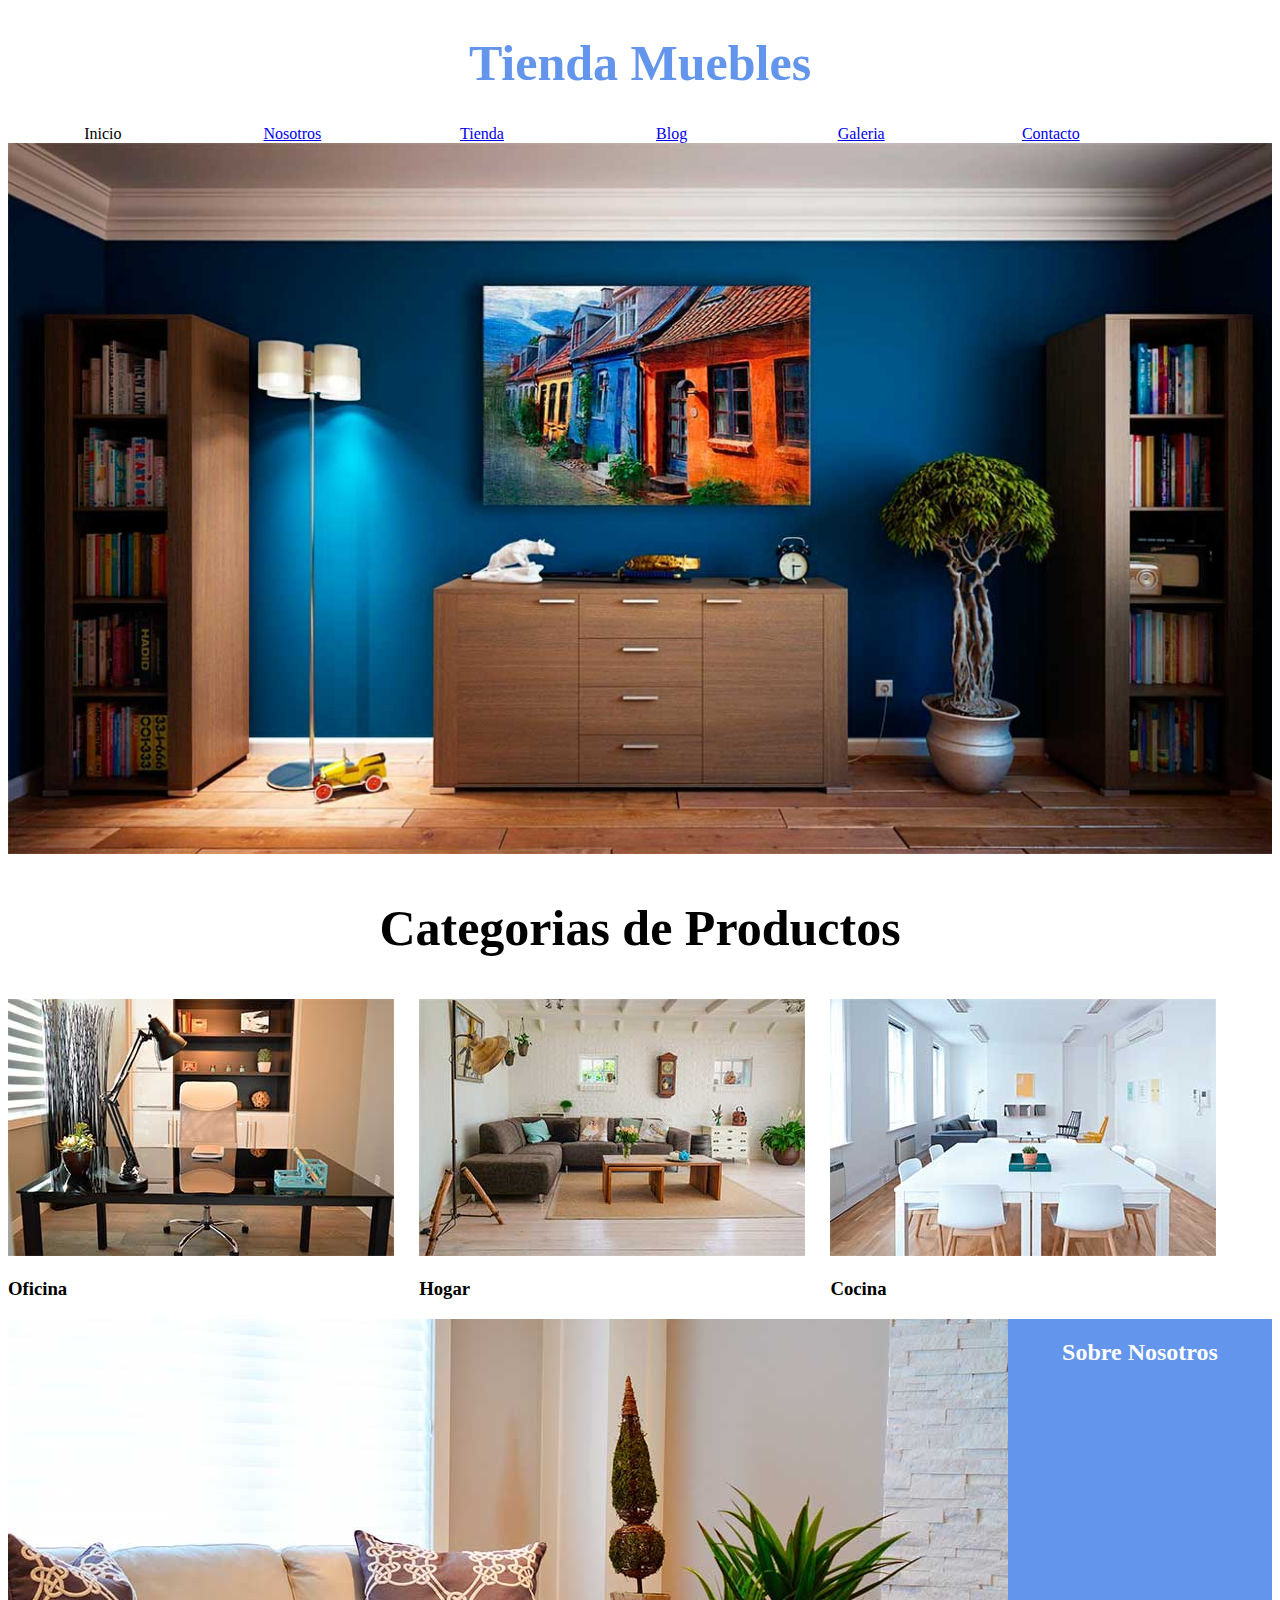
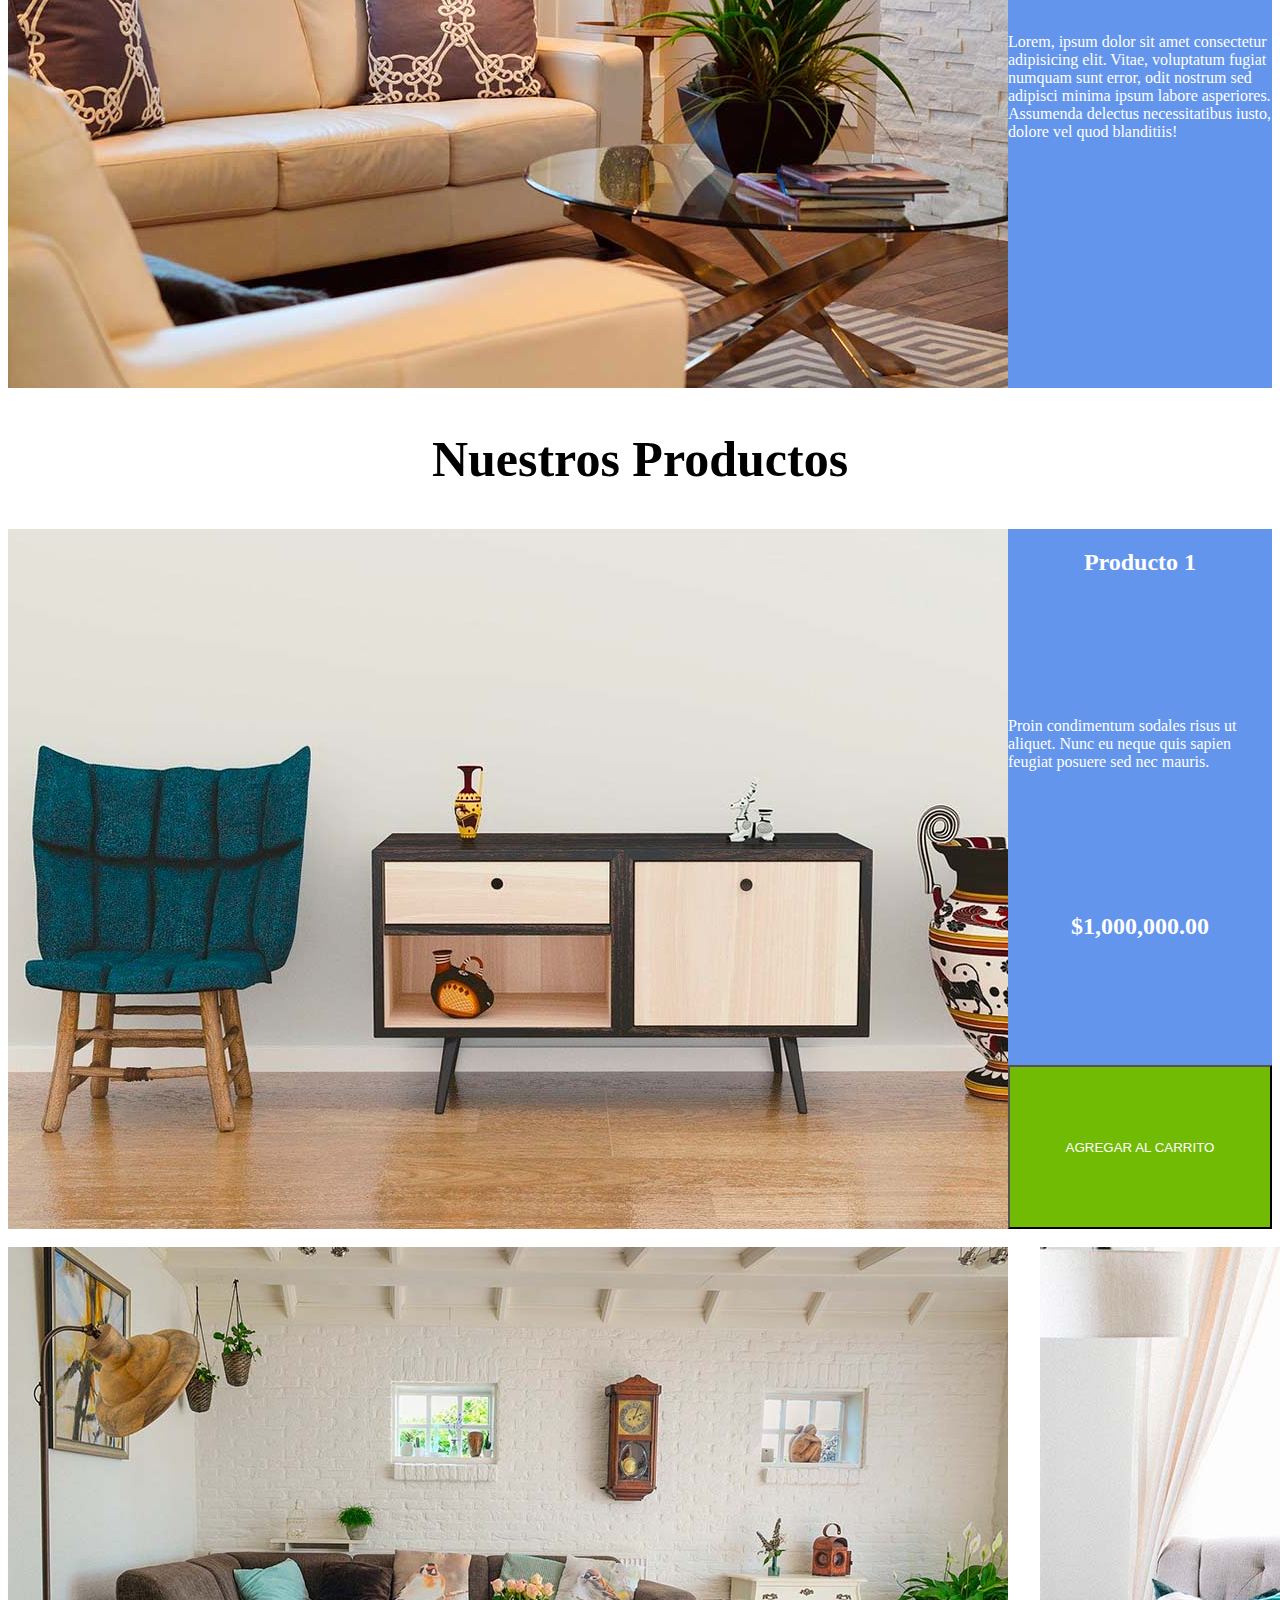
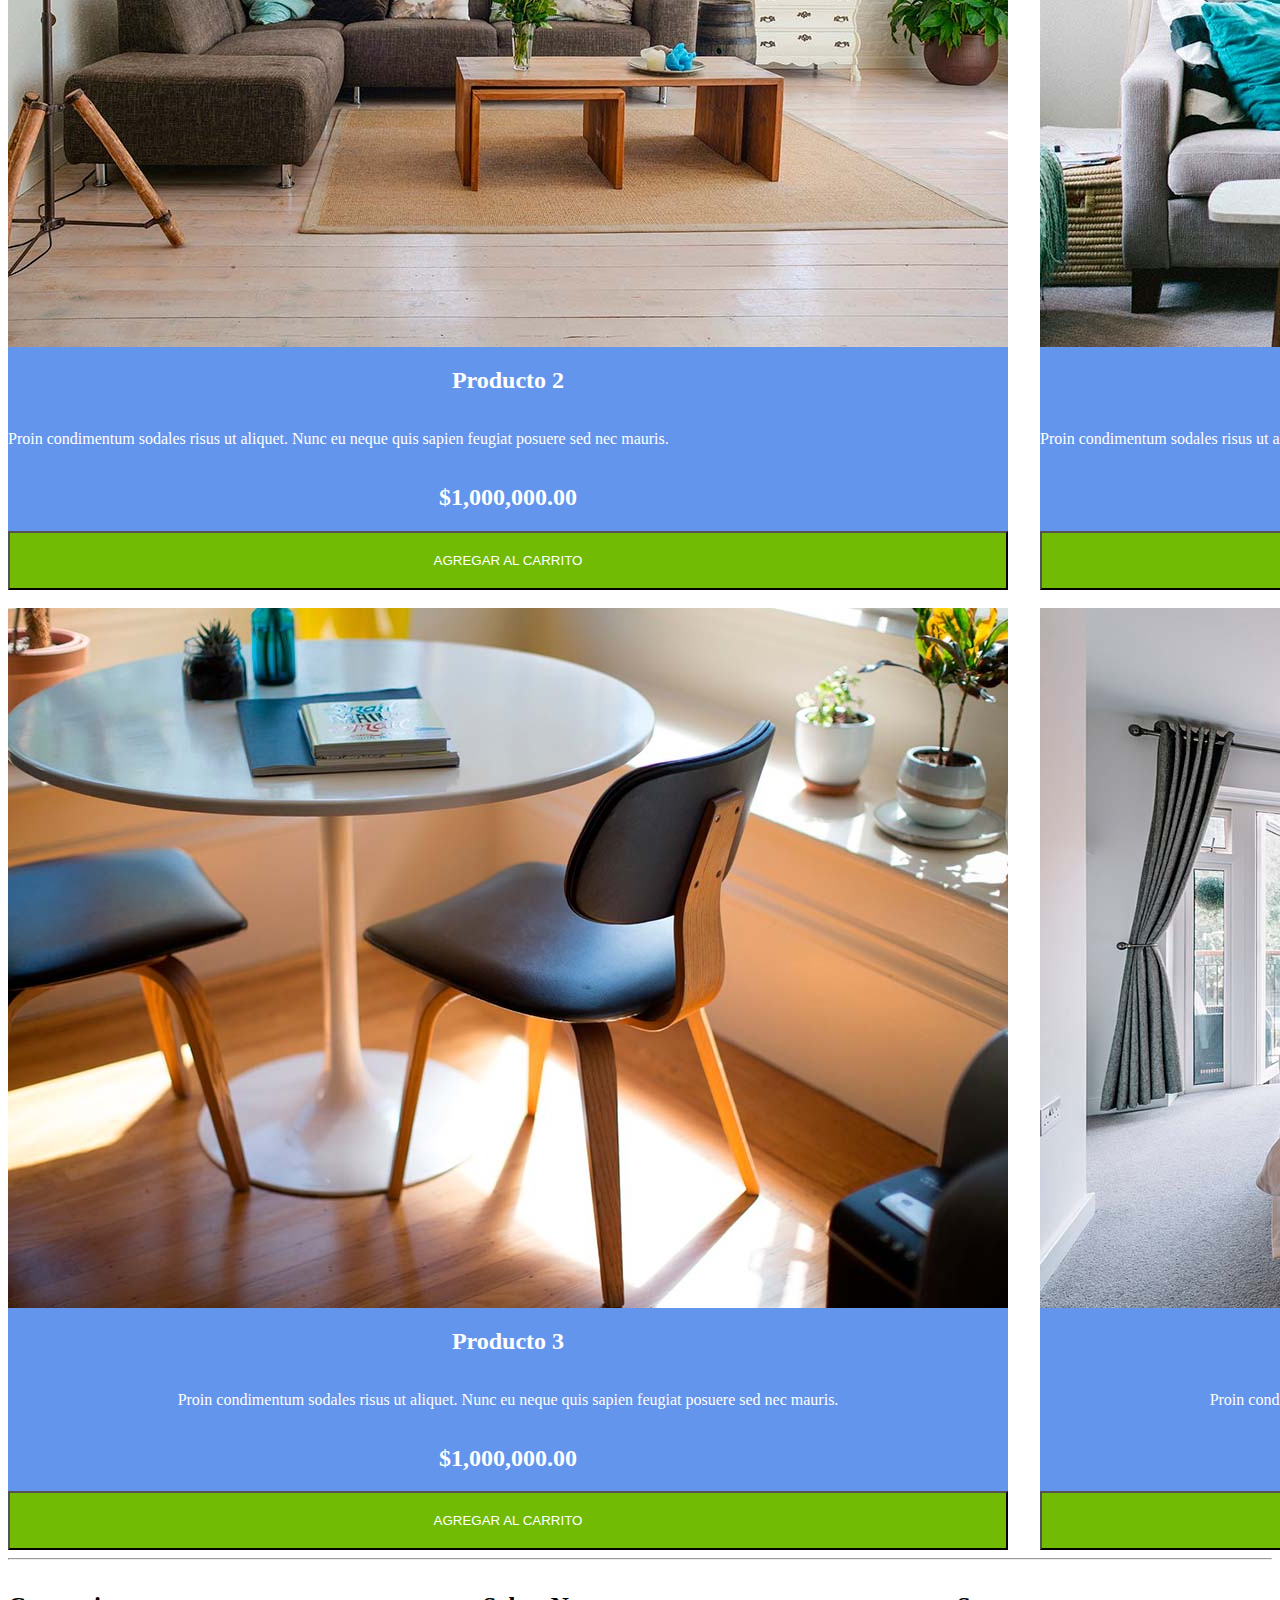
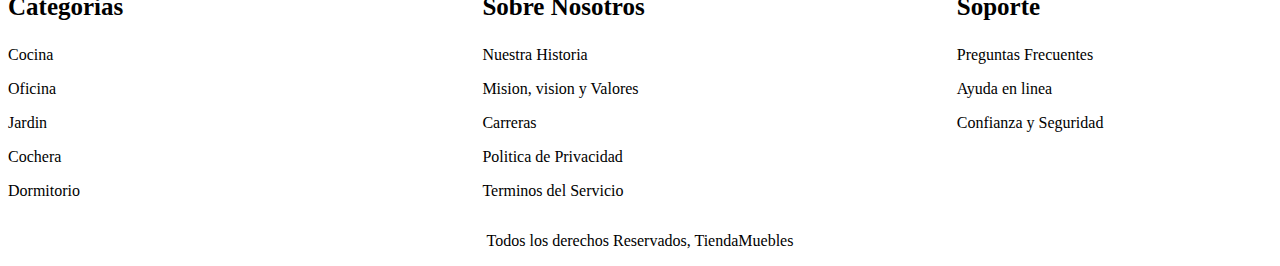
==== index.html @ baa248ca "reto 03" ====
<!DOCTYPE html>
<html lang="en">
<head>
    <meta charset="UTF-8">
    <meta name="viewport" content="width=device-width, initial-scale=1.0">
    <title>Tienda Muebles</title>
    <link rel="stylesheet" href="style.css">
</head>
<body>
    <main>
    <div>
        <header>
            <h1 class="titulo">Tienda Muebles</h1>
            <div class="container">
                    <a>Inicio</a>
                    <a href="nosotros.html">Nosotros</a>
                    <a href="tienda.html">Tienda</a>
                    <a href="blog.html">Blog</a>
                    <a href="galeria.html">Galeria</a>
                    <a href="contacto.html">Contacto</a>
            </div>
            <img class="portada" src="img/principal.jpg">
                <h2 class="titulo2">Categorias de Productos</h2>
                <div class="categorias">
                    <div>
                        <img src="img/categoria1.jpg">
                        <h3 class="ventanas">Oficina</h3>
                    </div>
                
                <div>
                    <img src="img/categoria2.jpg">
                    <h3 class="ventanas">Hogar</h3>
                </div>
                <div>
                    <img src="img/categoria3.jpg">
                    <h3 class="ventanas">Cocina</h3>
                </div>
            </div>
            </div>
            <div class="nosotros">
                <img src="img/nosotros.jpg">
                <div class="nosotros2">
                    <h2>Sobre Nosotros</h2>
                    <p>Lorem, ipsum dolor sit amet consectetur adipisicing elit.
                        Vitae, voluptatum fugiat numquam sunt error, odit nostrum
                        sed adipisci minima ipsum labore asperiores. Assumenda
                        delectus necessitatibus iusto, dolore vel quod blanditiis!</p>
                </div>
            </div>
            <h2 class="titulo2">Nuestros Productos</h2>
            <div class="nosotros">
                <img src="img/producto1.jpg">
                    <div class="nosotros2">
                        <h2>Producto 1</h2>
                        <p>Proin condimentum sodales risus ut aliquet. Nunc eu neque quis sapien feugiat posuere sed nec mauris.</p>
                        <h2>$1,000,000.00</h2>
                        <button type="submit">AGREGAR AL CARRITO</button> 
                    </div>
                </div>
            <br>
            <div class="productos2">
                <div class="pro2">
                    <img src="img/producto2.jpg">
                    <h2>Producto 2</h2>
                    <p>Proin condimentum sodales risus ut aliquet. Nunc eu neque quis sapien feugiat posuere sed nec mauris.</p>
                    <h2>$1,000,000.00</h2>
                    <button type="submit">AGREGAR AL CARRITO</button> 
                </div>
                <div class="pro2">
                    <img src="img/producto3.jpg">
                    <h2>Producto 3</h2>
                    <p>Proin condimentum sodales risus ut aliquet. Nunc eu neque quis sapien feugiat posuere sed nec mauris.</p>
                    <h2>$1,000,000.00</h2>
                    <button type="submit">AGREGAR AL CARRITO</button> 
                </div>
            </div>
            <br>
            <div class="productos3">
                <div class="pro2">
                    <img src="img/producto4.jpg">
                    <h2>Producto 3</h2>
                    <p class="descrip">Proin condimentum sodales risus ut aliquet. Nunc eu neque quis sapien feugiat posuere sed nec mauris.</p>
                    <h2>$1,000,000.00</h2>
                    <button type="submit">AGREGAR AL CARRITO</button> 
                </div>
                <div class="pro2">
                    <img src="img/producto5.jpg">
                    <h2>Producto 3</h2>
                    <p class="descrip">Proin condimentum sodales risus ut aliquet. Nunc eu neque quis sapien feugiat posuere sed nec mauris.</p>
                    <h2>$1,000,000.00</h2>
                    <button type="submit">AGREGAR AL CARRITO</button> 
                </div>
                <div class="pro2">
                    <img src="img/producto6.jpg">
                    <h2>Producto 3</h2>
                    <p class="descrip">Proin condimentum sodales risus ut aliquet. Nunc eu neque quis sapien feugiat posuere sed nec mauris.</p>
                    <h2>$1,000,000.00</h2>
                    <button type="submit">AGREGAR AL CARRITO</button> 
                </div>
            </div>
        </header>
    </div>
</main>
<hr>
<footer>
    <div class="container2">
        <div>
            <h3 class="titulo3">Categorias</h3>
            <p>Cocina</p>
            <p>Oficina</p>
            <p>Jardin</p>
            <p>Cochera</p>
            <p>Dormitorio</p>
        </div>
        <div>
            <h3 class="titulo3">Sobre Nosotros</h3>
            <p>Nuestra Historia</p>
            <p>Mision, vision y Valores</p>
            <p>Carreras</p>
            <p>Politica de Privacidad</p>
            <p>Terminos del Servicio</p>
        </div>
        <div>
            <h3 class="titulo3">Soporte</h3>
            <p>Preguntas Frecuentes</p>
            <p>Ayuda en linea</p>
            <p>Confianza y Seguridad</p>
        </div>
    </div>
    <p class="derechos">Todos los derechos Reservados, TiendaMuebles</p>
</footer>
</body>
</html>
---- style.css ----
.titulo{
    color: cornflowerblue;
    font-size: 50px;
}

.titulo2{
    font-size: 50px;
}

.container{
    display: grid;
    text-align: center;
    grid-template-columns: 15% 15% 15% 15% 15% 15%;
}

.portada{
    width: 100%;
}

.categorias{
    display: grid;
    grid-template-columns: 30% 30% 30%;
    gap: 2rem;   
}

h1{
    text-align: center;
}

h2{
    text-align: center;
}

.descrip{
    text-align: center;
}

.nosotros{
    display: flex;
}

.nosotros2{
    background-color: cornflowerblue;
    color: white;
    display: grid;
}

.nosotros3{
    display: grid;
    padding: 20px;
}

button{
    color: white;
    background-color: rgb(114, 187, 4);
    padding: 20px;
}

.pro2{
    background-color: cornflowerblue;
    color: white;
    display: grid;
}

.productos2{
    display: flex;
    gap: 2rem;
}

.productos3{
    display: flex;
    gap: 2rem;
}

.titulo3{
    font-size: 25px;
}

.container2{
    display: grid;
    flex-direction: row;
    gap: 2rem;
    grid-template-columns: 35% 35% 35%;
}

.derechos{
    text-align: center;
}
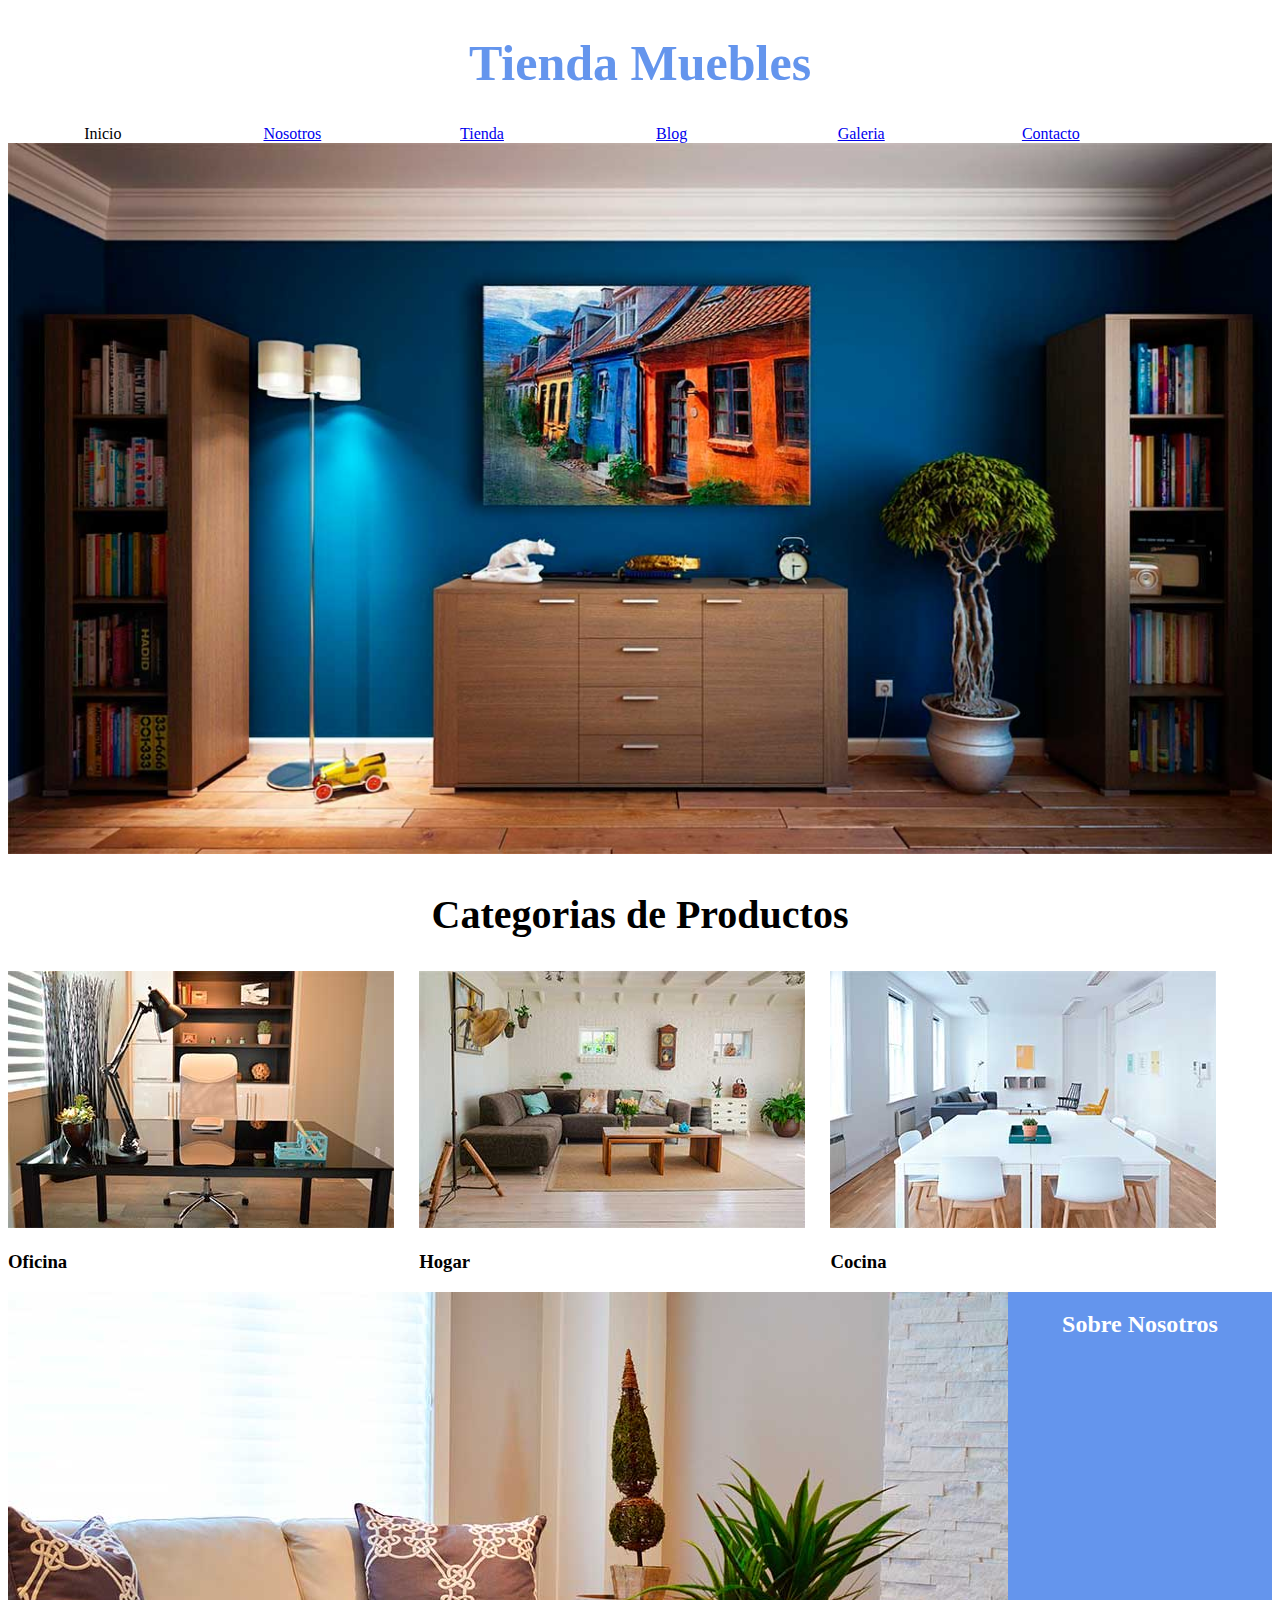
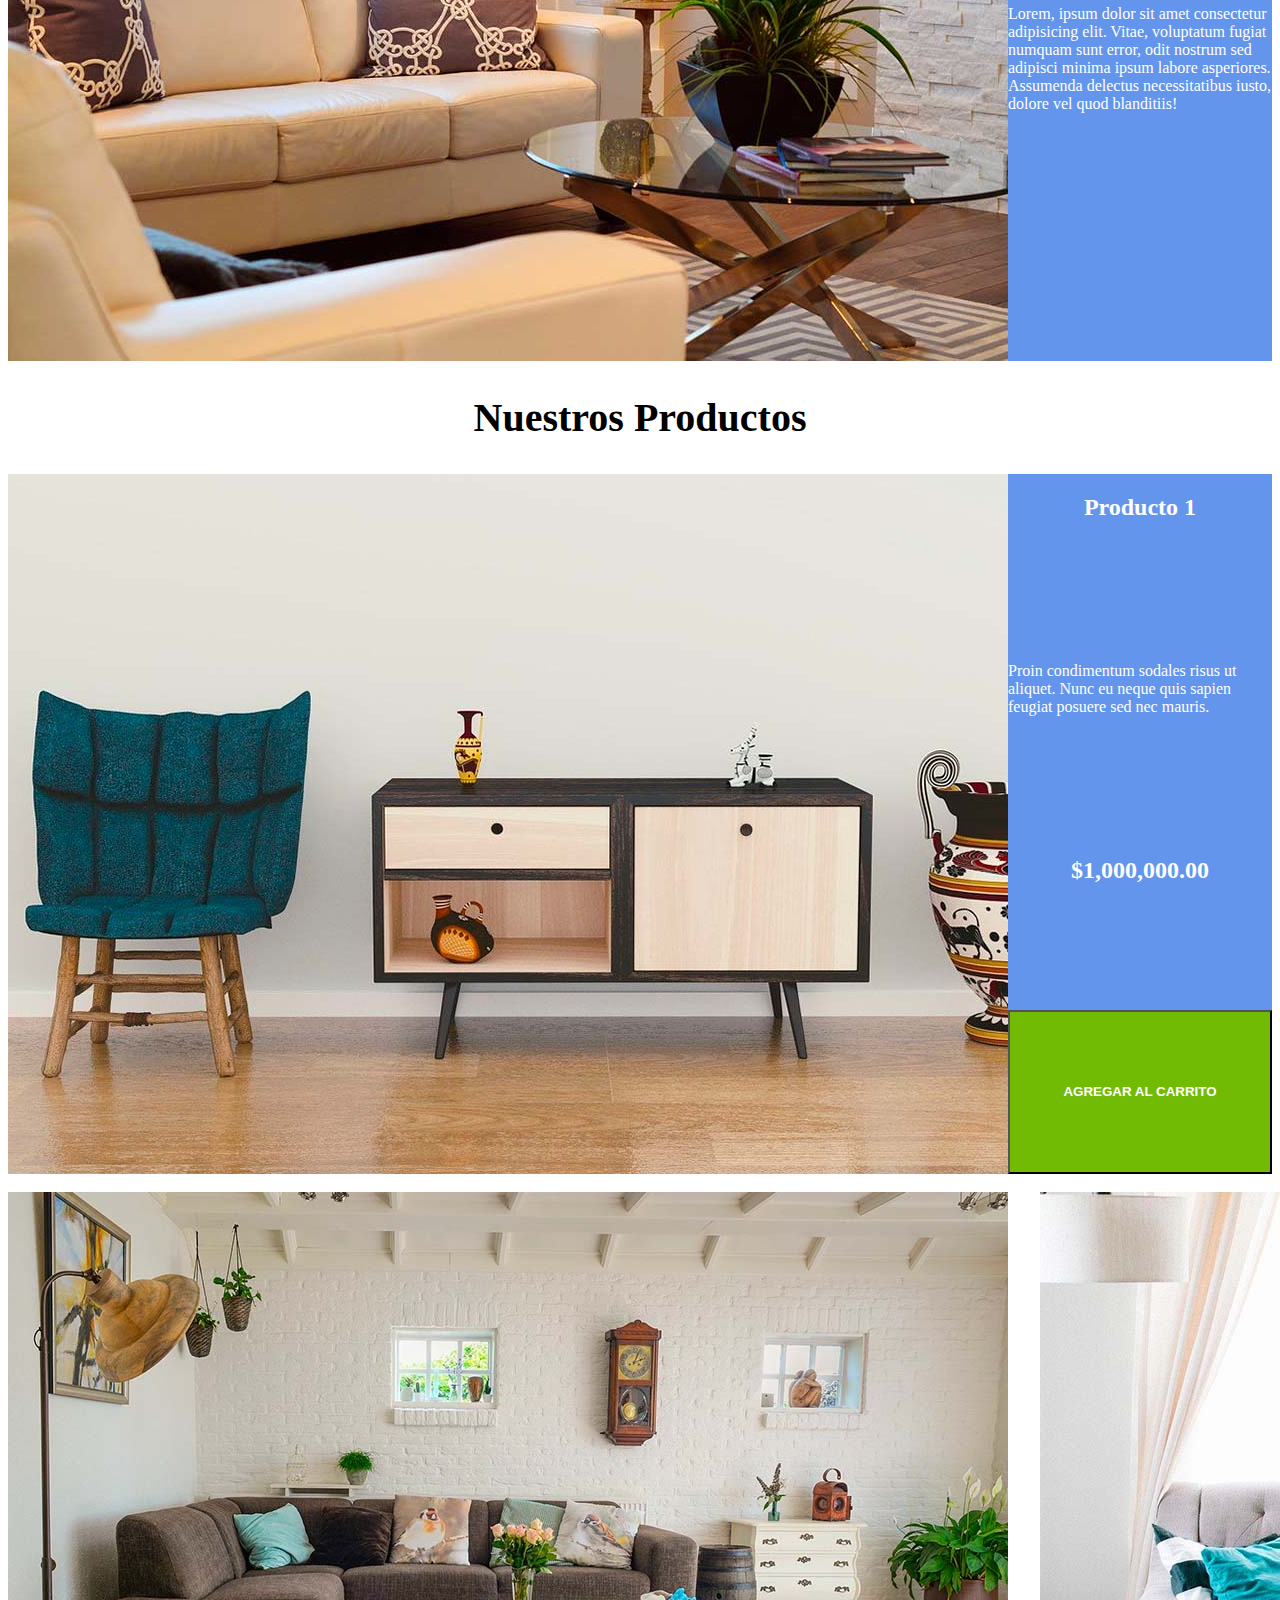
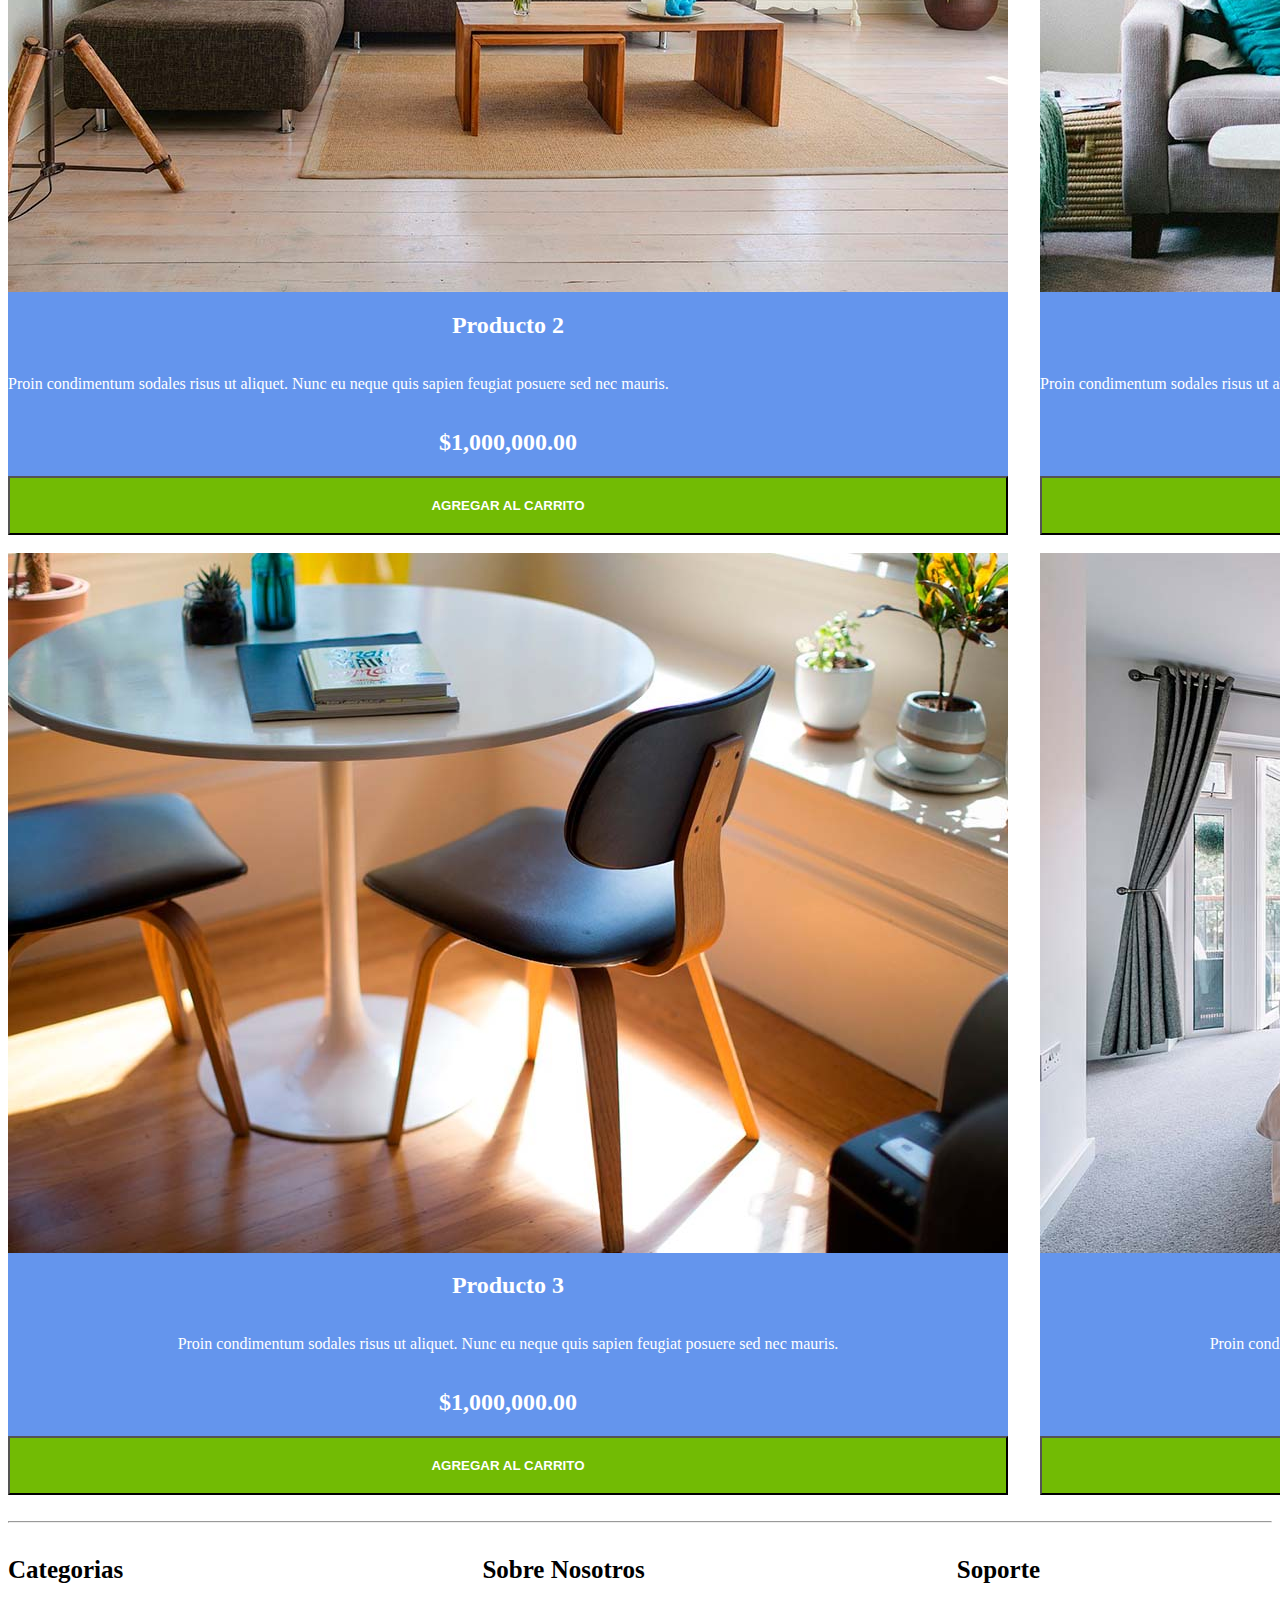
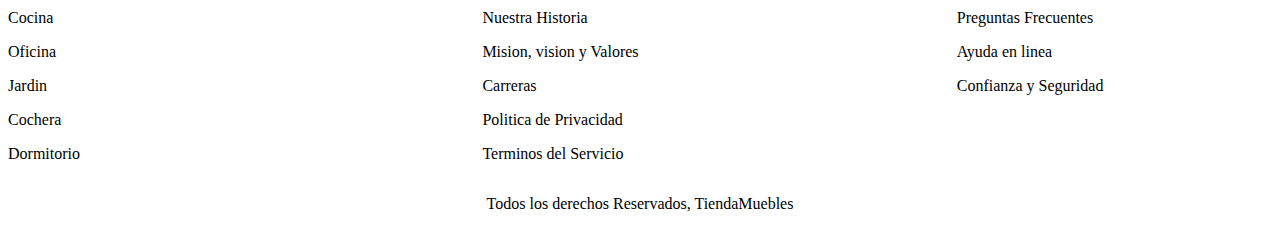
==== commit 826cbe49: "reto 03" ====
--- a/index.html
+++ b/index.html
@@ -101,6 +101,7 @@
         </header>
     </div>
 </main>
+<br>
 <hr>
 <footer>
     <div class="container2">
--- a/style.css
+++ b/style.css
@@ -4,7 +4,7 @@
 }
 
 .titulo2{
-    font-size: 50px;
+    font-size: 40px;
 }
 
 .container{
@@ -54,6 +54,7 @@
     color: white;
     background-color: rgb(114, 187, 4);
     padding: 20px;
+    font-weight: bolder;
 }
 
 .pro2{
@@ -85,4 +86,31 @@
 
 .derechos{
     text-align: center;
+}
+
+.autor{
+    display: grid;
+    grid-template-columns: 50% 50%;
+}
+
+.galeria{
+    display: flex;
+    height: 300px;
+    width: 300px;
+    gap: 2rem;
+}
+
+form{
+    display: flex;
+    flex-direction: column;
+    align-items: center;
+    justify-content: center;
+}
+
+.labelHeader{
+    background-color: rgb(0, 140, 255);
+    color: white;
+    font-weight: bold;
+    text-align: center;
+    padding: 10px;
 }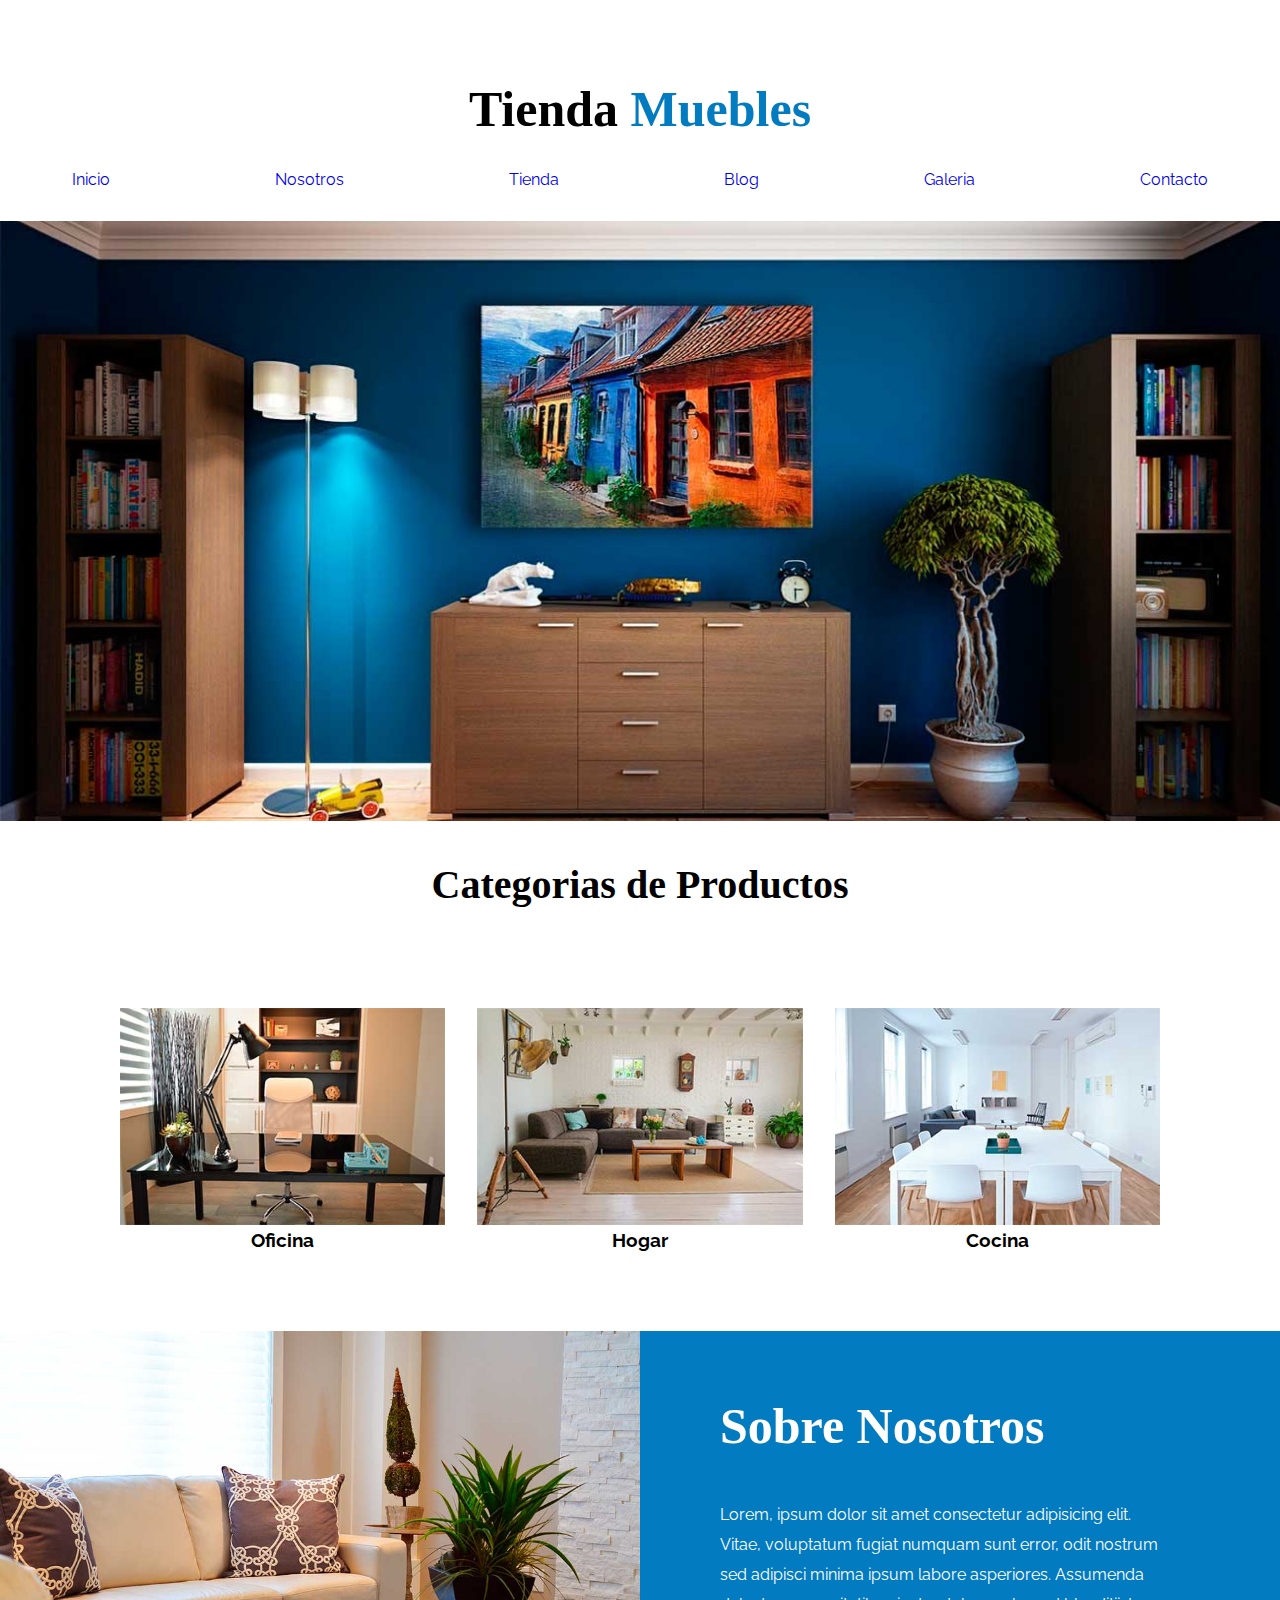
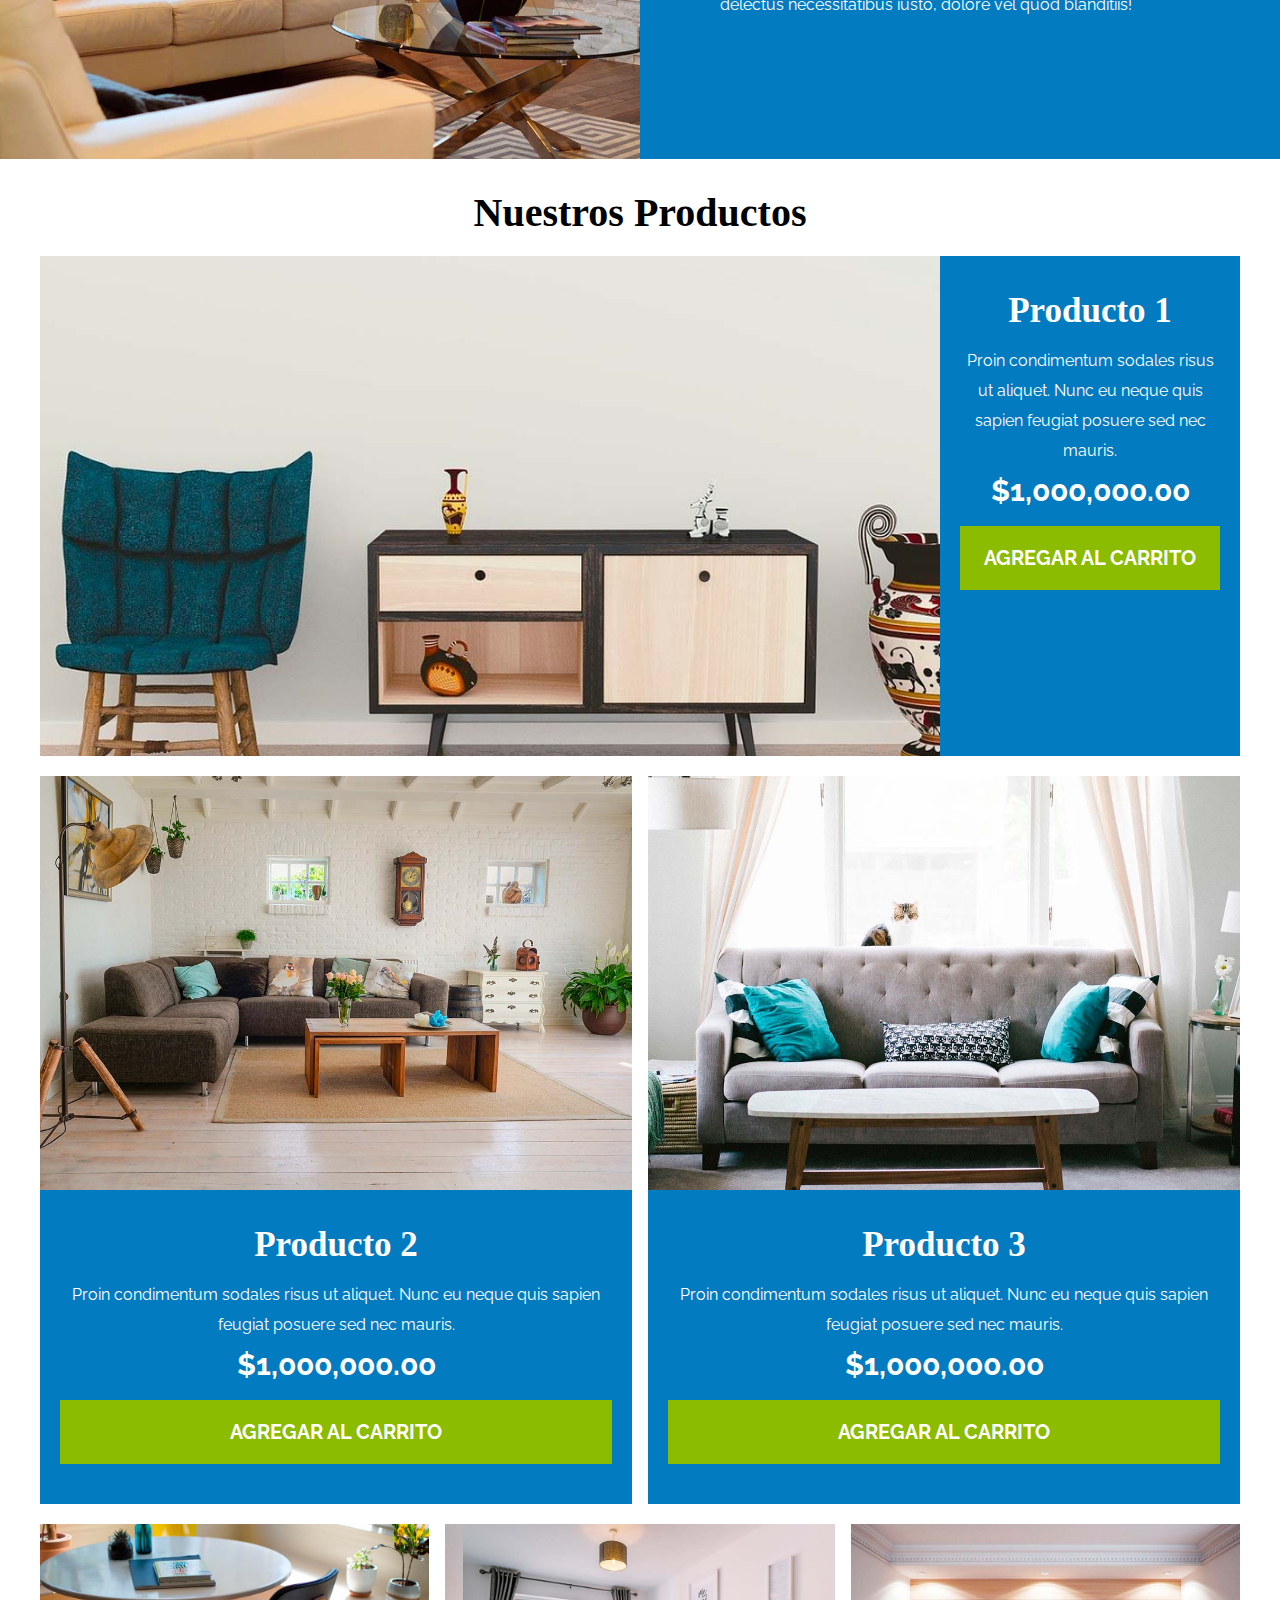
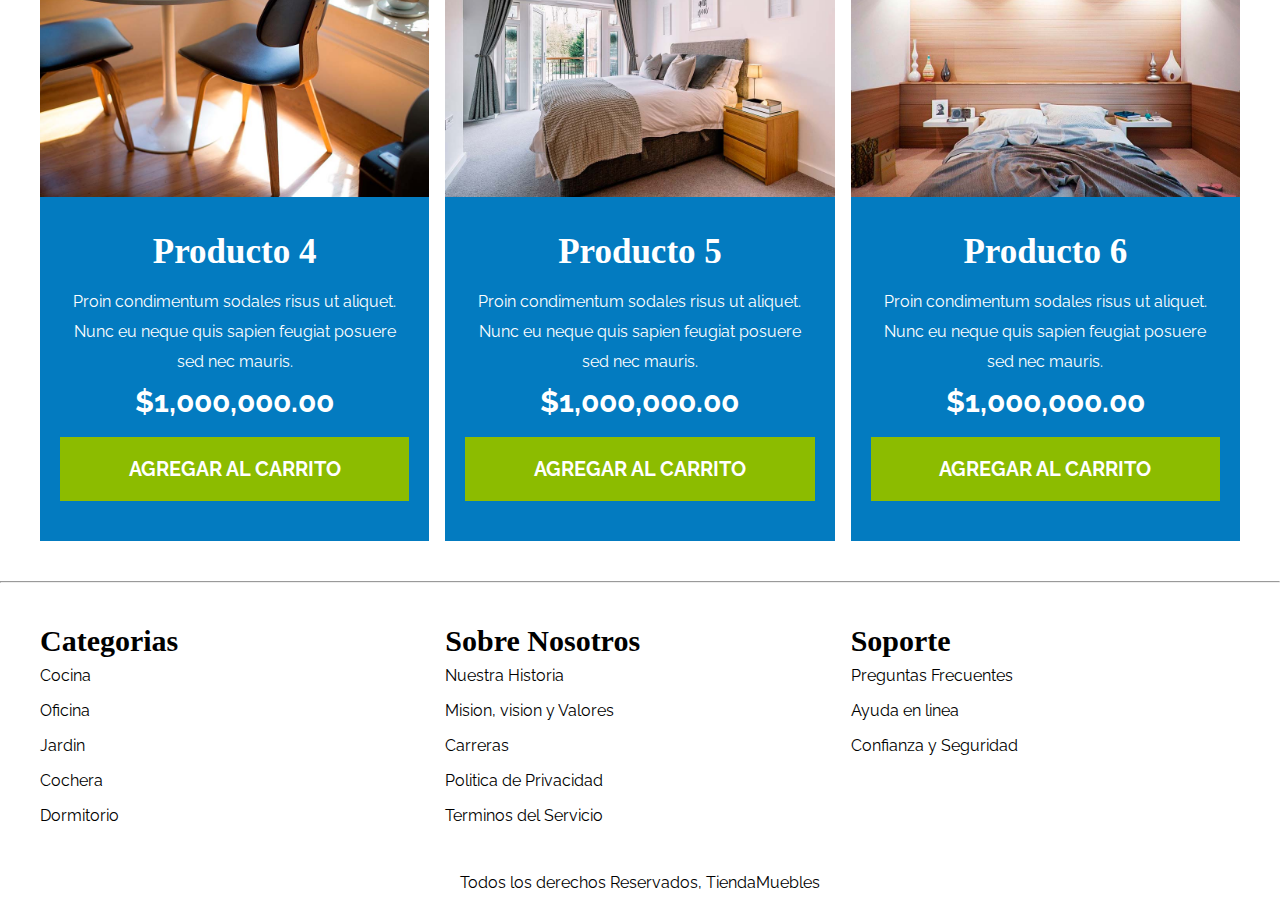
==== commit 5850f243: "reto semana 5" ====
--- a/index.html
+++ b/index.html
@@ -5,130 +5,179 @@
     <meta name="viewport" content="width=device-width, initial-scale=1.0">
     <title>Tienda Muebles</title>
     <link rel="stylesheet" href="style.css">
+    <link rel="preconnect" href="https://fonts.googleapis.com" />
+    <link rel="preconnect" href="https://fonts.gstatic.com" crossorigin />
+    <link href="https://fonts.googleapis.com/css2?family=Playfairisplay:wght@700&family=Raleway:wght@400;700;900&display=swap" rel="stylesheet" />
 </head>
 <body>
-    <main>
-    <div>
-        <header>
-            <h1 class="titulo">Tienda Muebles</h1>
-            <div class="container">
-                    <a>Inicio</a>
-                    <a href="nosotros.html">Nosotros</a>
-                    <a href="tienda.html">Tienda</a>
-                    <a href="blog.html">Blog</a>
-                    <a href="galeria.html">Galeria</a>
-                    <a href="contacto.html">Contacto</a>
-            </div>
-            <img class="portada" src="img/principal.jpg">
+    <header>
+        <h1 class="titulo">Tienda <span>Muebles</span></h1>
+            <nav class="ancho">
+                <ul class="container">
+                    <li>
+                        <a href="index.html">Inicio</a>
+                    </li>
+                    <li>
+                        <a href="nosotros.html">Nosotros</a>
+                    </li>
+                    <li>
+                        <a href="tienda.html">Tienda</a>
+                    </li>
+                    <li>
+                        <a href="blog.html">Blog</a>
+                    </li>
+                    <li>
+                        <a href="galeria.html">Galeria</a>
+                    </li>
+                    <li>
+                        <a href="contacto.html">Contacto</a>
+                    </li>
+                </ul>
+            </nav>
+     </header>
+    <div class="containerPortada">
+        <img class="portada" src="img/principal.jpg">
+    </div>
+        <main>
+            <section class="ancho">
                 <h2 class="titulo2">Categorias de Productos</h2>
                 <div class="categorias">
                     <div>
                         <img src="img/categoria1.jpg">
-                        <h3 class="ventanas">Oficina</h3>
+                        <h3>Oficina</h3>
                     </div>
-                
-                <div>
-                    <img src="img/categoria2.jpg">
-                    <h3 class="ventanas">Hogar</h3>
+                    <div>
+                        <img src="img/categoria2.jpg">
+                        <h3>Hogar</h3>
+                    </div>
+                    <div>
+                        <img src="img/categoria3.jpg">
+                        <h3>Cocina</h3>
+                    </div>
                 </div>
-                <div>
-                    <img src="img/categoria3.jpg">
-                    <h3 class="ventanas">Cocina</h3>
-                </div>
-            </div>
-            </div>
-            <div class="nosotros">
+            </section>
+
+            <section class="nosotros">
                 <img src="img/nosotros.jpg">
                 <div class="nosotros2">
                     <h2>Sobre Nosotros</h2>
-                    <p>Lorem, ipsum dolor sit amet consectetur adipisicing elit.
-                        Vitae, voluptatum fugiat numquam sunt error, odit nostrum
-                        sed adipisci minima ipsum labore asperiores. Assumenda
+                    <p>Lorem, ipsum dolor sit amet consectetur adipisicing elit.<br>
+                        Vitae, voluptatum fugiat numquam sunt error, odit nostrum<br>
+                        sed adipisci minima ipsum labore asperiores. Assumenda<br>
                         delectus necessitatibus iusto, dolore vel quod blanditiis!</p>
                 </div>
-            </div>
-            <h2 class="titulo2">Nuestros Productos</h2>
-            <div class="nosotros">
-                <img src="img/producto1.jpg">
-                    <div class="nosotros2">
-                        <h2>Producto 1</h2>
-                        <p>Proin condimentum sodales risus ut aliquet. Nunc eu neque quis sapien feugiat posuere sed nec mauris.</p>
-                        <h2>$1,000,000.00</h2>
+            </section>
+
+            <section class="ancho">
+                <h2 class="titulo2">Nuestros Productos</h2>
+                <article class="producto1">
+                    <img src="img/producto1.jpg">
+                        <div class="nosotros3">
+                            <h3 class="produc">Producto 1</h3>
+                            <p>Proin condimentum sodales risus<br>
+                                ut aliquet. Nunc eu neque quis<br>
+                                sapien feugiat posuere sed nec<br>
+                                mauris.</p>
+                            <p class="precio">$1,000,000.00</p>
+                            <button type="submit">AGREGAR AL CARRITO</button> 
+                        </div>
+                </article>
+                
+            <div class="productos2">
+                <article class="pro2">
+                    <img src="img/producto2.jpg">
+                    <div class="nosotros3">
+                        <h3 class="produc">Producto 2</h3>
+                        <p>Proin condimentum sodales risus ut aliquet. Nunc eu neque quis sapien<br>
+                            feugiat posuere sed nec mauris.</p>
+                        <p class="precio">$1,000,000.00</p>
+                        <button type="submit">AGREGAR AL CARRITO</button>
+                    </div> 
+                </article>
+                <article class="pro2">
+                    <img src="img/producto3.jpg">
+                    <div class="nosotros3">
+                        <h3 class="produc">Producto 3</h3>
+                        <p>Proin condimentum sodales risus ut aliquet. Nunc eu neque quis sapien<br>
+                            feugiat posuere sed nec mauris.</p>
+                        <p class="precio">$1,000,000.00</p>
                         <button type="submit">AGREGAR AL CARRITO</button> 
                     </div>
-                </div>
-            <br>
-            <div class="productos2">
-                <div class="pro2">
-                    <img src="img/producto2.jpg">
-                    <h2>Producto 2</h2>
-                    <p>Proin condimentum sodales risus ut aliquet. Nunc eu neque quis sapien feugiat posuere sed nec mauris.</p>
-                    <h2>$1,000,000.00</h2>
-                    <button type="submit">AGREGAR AL CARRITO</button> 
-                </div>
-                <div class="pro2">
-                    <img src="img/producto3.jpg">
-                    <h2>Producto 3</h2>
-                    <p>Proin condimentum sodales risus ut aliquet. Nunc eu neque quis sapien feugiat posuere sed nec mauris.</p>
-                    <h2>$1,000,000.00</h2>
-                    <button type="submit">AGREGAR AL CARRITO</button> 
-                </div>
+                </article>
             </div>
-            <br>
+            
             <div class="productos3">
-                <div class="pro2">
+                <article class="pro2">
                     <img src="img/producto4.jpg">
-                    <h2>Producto 3</h2>
-                    <p class="descrip">Proin condimentum sodales risus ut aliquet. Nunc eu neque quis sapien feugiat posuere sed nec mauris.</p>
-                    <h2>$1,000,000.00</h2>
-                    <button type="submit">AGREGAR AL CARRITO</button> 
-                </div>
-                <div class="pro2">
+                    <div class="nosotros3">
+                        <h3 class="produc">Producto 4</h3>
+                        <p class="descrip">Proin condimentum sodales risus ut aliquet.<br>
+                            Nunc eu neque quis sapien feugiat posuere<br>
+                            sed nec mauris.</p>
+                        <p class="precio">$1,000,000.00</p>
+                        <button type="submit">AGREGAR AL CARRITO</button>
+                    </div>
+                </article>
+                <article class="pro2">
                     <img src="img/producto5.jpg">
-                    <h2>Producto 3</h2>
-                    <p class="descrip">Proin condimentum sodales risus ut aliquet. Nunc eu neque quis sapien feugiat posuere sed nec mauris.</p>
-                    <h2>$1,000,000.00</h2>
-                    <button type="submit">AGREGAR AL CARRITO</button> 
-                </div>
-                <div class="pro2">
+                    <div class="nosotros3">
+                        <h3 class="produc">Producto 5</h3>
+                        <p class="descrip">Proin condimentum sodales risus ut aliquet.<br>
+                            Nunc eu neque quis sapien feugiat posuere<br>
+                            sed nec mauris.</p>
+                        <p class="precio">$1,000,000.00</p>
+                        <button type="submit">AGREGAR AL CARRITO</button>
+                    </div>
+                </article>
+                <article class="pro2">
                     <img src="img/producto6.jpg">
-                    <h2>Producto 3</h2>
-                    <p class="descrip">Proin condimentum sodales risus ut aliquet. Nunc eu neque quis sapien feugiat posuere sed nec mauris.</p>
-                    <h2>$1,000,000.00</h2>
-                    <button type="submit">AGREGAR AL CARRITO</button> 
-                </div>
+                    <div class="nosotros3">
+                        <h3 class="produc">Producto 6</h3>
+                        <p class="descrip">Proin condimentum sodales risus ut aliquet.<br>
+                            Nunc eu neque quis sapien feugiat posuere<br>
+                            sed nec mauris.</p>
+                        <p class="precio">$1,000,000.00</p>
+                        <button type="submit">AGREGAR AL CARRITO</button> 
+                    </div>
+                </article>
             </div>
-        </header>
-    </div>
-</main>
-<br>
+        </section>
+    </main>
 <hr>
-<footer>
-    <div class="container2">
-        <div>
-            <h3 class="titulo3">Categorias</h3>
-            <p>Cocina</p>
-            <p>Oficina</p>
-            <p>Jardin</p>
-            <p>Cochera</p>
-            <p>Dormitorio</p>
+    <footer>
+        <section class="ancho">
+        <div class="container2">
+            <div class="footers">
+                <h3 class="titulo3">Categorias</h3>
+                <ul>
+                    <li>Cocina</li>
+                    <li>Oficina</li>
+                    <li>Jardin</li>
+                    <li>Cochera</li>
+                    <li>Dormitorio</li>
+                </ul>
+            </div>
+            <div class="footers">
+                <h3 class="titulo3">Sobre Nosotros</h3>
+                <ul>
+                    <li>Nuestra Historia</li>
+                    <li>Mision, vision y Valores</li>
+                    <li>Carreras</li>
+                    <li>Politica de Privacidad</li>
+                    <li>Terminos del Servicio</li>
+                </ul>
+            </div>
+            <div class="footers">
+                <h3 class="titulo3">Soporte</h3>
+                <ul>
+                    <li>Preguntas Frecuentes</li>
+                    <li>Ayuda en linea</li>
+                    <li>Confianza y Seguridad</li>
+                </ul>
+            </div>
         </div>
-        <div>
-            <h3 class="titulo3">Sobre Nosotros</h3>
-            <p>Nuestra Historia</p>
-            <p>Mision, vision y Valores</p>
-            <p>Carreras</p>
-            <p>Politica de Privacidad</p>
-            <p>Terminos del Servicio</p>
-        </div>
-        <div>
-            <h3 class="titulo3">Soporte</h3>
-            <p>Preguntas Frecuentes</p>
-            <p>Ayuda en linea</p>
-            <p>Confianza y Seguridad</p>
-        </div>
-    </div>
-    <p class="derechos">Todos los derechos Reservados, TiendaMuebles</p>
-</footer>
+        <p class="derechos">Todos los derechos Reservados, TiendaMuebles</p>
+    </section>
+    </footer>
 </body>
 </html>--- a/style.css
+++ b/style.css
@@ -1,5 +1,16 @@
+*{
+    margin: 0;
+    padding: 0;
+    box-sizing: border-box;
+}
+
+.ancho{
+    max-width: 1200px;
+    margin-left: auto;
+    margin-right: auto;
+}
+
 .titulo{
-    color: cornflowerblue;
     font-size: 50px;
 }
 
@@ -7,28 +18,55 @@
     font-size: 40px;
 }
 
+span{
+    color: #037bc0;
+}
+
 .container{
-    display: grid;
-    text-align: center;
-    grid-template-columns: 15% 15% 15% 15% 15% 15%;
-}
-
-.portada{
+    display: flex;
+    font-family: 'Raleway', sans-serif;
+    justify-content: space-between;
+    list-style: none;
+    padding: 2rem;
+}
+
+a{
+    text-decoration: none;
+}
+
+img{
     width: 100%;
 }
 
+.containerPortada{
+    height: 600px;
+    overflow: hidden;
+    display: flex;
+    justify-content: center;
+    align-items: center;
+    margin-bottom: 40px;
+}
+
 .categorias{
     display: grid;
-    grid-template-columns: 30% 30% 30%;
-    gap: 2rem;   
+    grid-template-columns: 1fr 1fr 1fr;
+    gap: 2rem;
+    text-align: center;
+    font-family: 'Raleway', sans-serif;
+    padding: 5rem;
 }
 
 h1{
     text-align: center;
+    margin-top: 5rem;
 }
 
 h2{
-    text-align: center;
+    font-size: 50px;
+}
+
+p{
+    font-family: 'Raleway', sans-serif;
 }
 
 .descrip{
@@ -36,68 +74,123 @@
 }
 
 .nosotros{
-    display: flex;
+    display: grid;
+    grid-template-columns: 1fr 1fr;
+    margin-bottom: 30px;
+}
+
+.producto1{
+    height: 500px;
+    overflow: hidden;
+    display: grid;
+    grid-template-columns: 3fr 1fr;
+    margin-bottom: 20px;
 }
 
 .nosotros2{
-    background-color: cornflowerblue;
-    color: white;
-    display: grid;
+    background-color: #037bc0;
+    color: white;
+    display: grid;
+    padding: 80px;
+    line-height: 30px;
 }
 
 .nosotros3{
-    display: grid;
-    padding: 20px;
+    background-color: #037bc0;
+    color: white;
+    line-height: 30px;
+    text-align: center;
+    padding: 20px;
+}
+
+.nosotros4{
+    display: grid;
+    padding: 20px;
+    line-height: 30px;
 }
 
 button{
     color: white;
-    background-color: rgb(114, 187, 4);
-    padding: 20px;
+    background-color: #8cbc00;
+    padding: 20px;
+    font-size: 20px;
+    font-weight: bold;
+    font-family: 'Raleway', sans-serif;
+    border: none;
+    margin-top: 20px;
+    width: 100%;
+    margin-bottom: 20px;
+}
+
+.precio{
+    font-family: 'Raleway', sans-serif;
     font-weight: bolder;
+    font-size: 30px;
+    margin-top: 10px;
 }
 
 .pro2{
-    background-color: cornflowerblue;
+    background-color: #037bc0;
     color: white;
     display: grid;
 }
 
 .productos2{
     display: flex;
+    gap: 1rem;
+    text-align: center;
+    margin-bottom: 20px;
+}
+
+.productos3{
+    display: flex;
+    gap: 1rem;
+    text-align: center;
+    margin-bottom: 40px;
+}
+
+.titulo2{
+    text-align: center;
+    margin-bottom: 20px;
+}
+
+.titulo3{
+    font-size: 30px;
+}
+
+.container2{
+    display: grid;
+    flex-direction: row;
+    gap: 1rem;
+    grid-template-columns: 1fr 1fr 1fr;
+    line-height: 30px;
+    margin-top: 40px;
+    margin-bottom: 40px;
+}
+
+.derechos{
+    text-align: center;
+    margin-bottom: 20px;
+}
+
+.parrafo{
+    line-height: 30px;
+    padding: 20px;
+}
+
+.autor{
+    font-weight: bold;
+    font-family: 'Raleway', sans-serif;
+    display: flex;
+    justify-content: space-between;
+    padding: 20px;
+}
+
+.galeria{
+    display: grid;
+    grid-template-columns: 1fr 1fr 1fr;
     gap: 2rem;
-}
-
-.productos3{
-    display: flex;
-    gap: 2rem;
-}
-
-.titulo3{
-    font-size: 25px;
-}
-
-.container2{
-    display: grid;
-    flex-direction: row;
-    gap: 2rem;
-    grid-template-columns: 35% 35% 35%;
-}
-
-.derechos{
-    text-align: center;
-}
-
-.autor{
-    display: grid;
-    grid-template-columns: 50% 50%;
-}
-
-.galeria{
-    display: flex;
-    height: 300px;
-    width: 300px;
-    gap: 2rem;
+    margin-bottom: 20px;
 }
 
 form{
@@ -108,9 +201,79 @@
 }
 
 .labelHeader{
-    background-color: rgb(0, 140, 255);
+    background-color: #005485;
     color: white;
     font-weight: bold;
     text-align: center;
+    padding: 3px;
+    width: 100%;
+    margin-bottom: 10px;
+}
+
+.blog{
+    display: grid;
+    grid-template-columns: 65% 35%;
+    gap: 3rem;
+    margin-top: 30px;
+    margin-bottom: 20px;
+}
+
+.entradas{
+    font-family: 'Raleway', sans-serif;
+    line-height: 40px;
+    padding: 30px;
+}
+
+.form-group{
+    font-family: 'Raleway', sans-serif;
+    width: 50%;
     padding: 10px;
+    line-height: 50px;
+    margin-bottom: 20px;
+}
+
+label{
+    display: flex;
+    flex-direction: column;
+    margin-bottom: 15px;
+}
+
+.produc{
+    font-size: 35px;
+    margin-top: 20px;
+    margin-bottom: 20px;
+}
+
+li{
+    font-family: 'Raleway', sans-serif;
+    list-style: none;
+}
+
+.colores{
+    font-size: 40px;
+    margin-bottom: 20px;
+}
+
+.footers{
+    line-height: 35px;
+}
+
+.otras{
+    font-size: 30px;
+}
+
+input{
+    padding: 10px;
+    margin-left: 30px;
+    width: 80%;
+}
+
+select{
+    padding: 10px;
+    margin-left: 30px;
+    width: 80%;
+}
+
+.formulario{
+    gap: 2rem;
 }